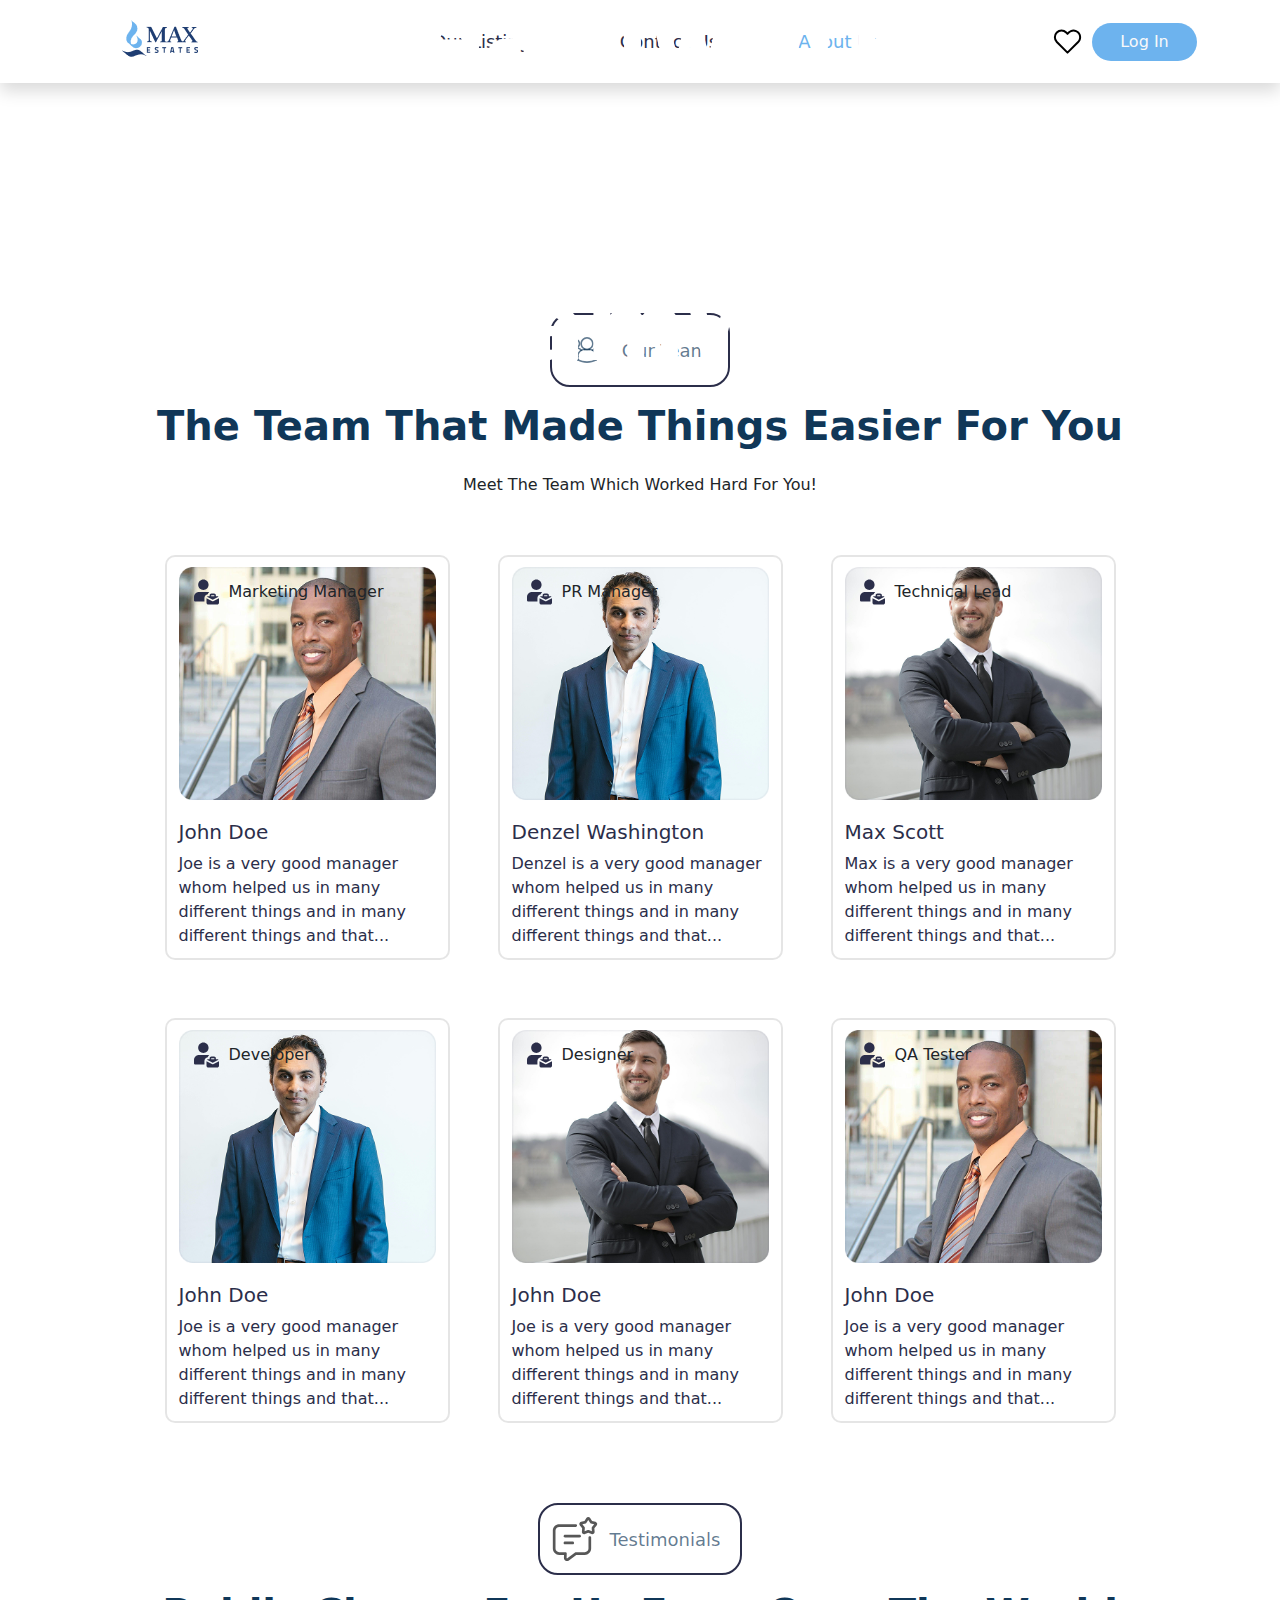
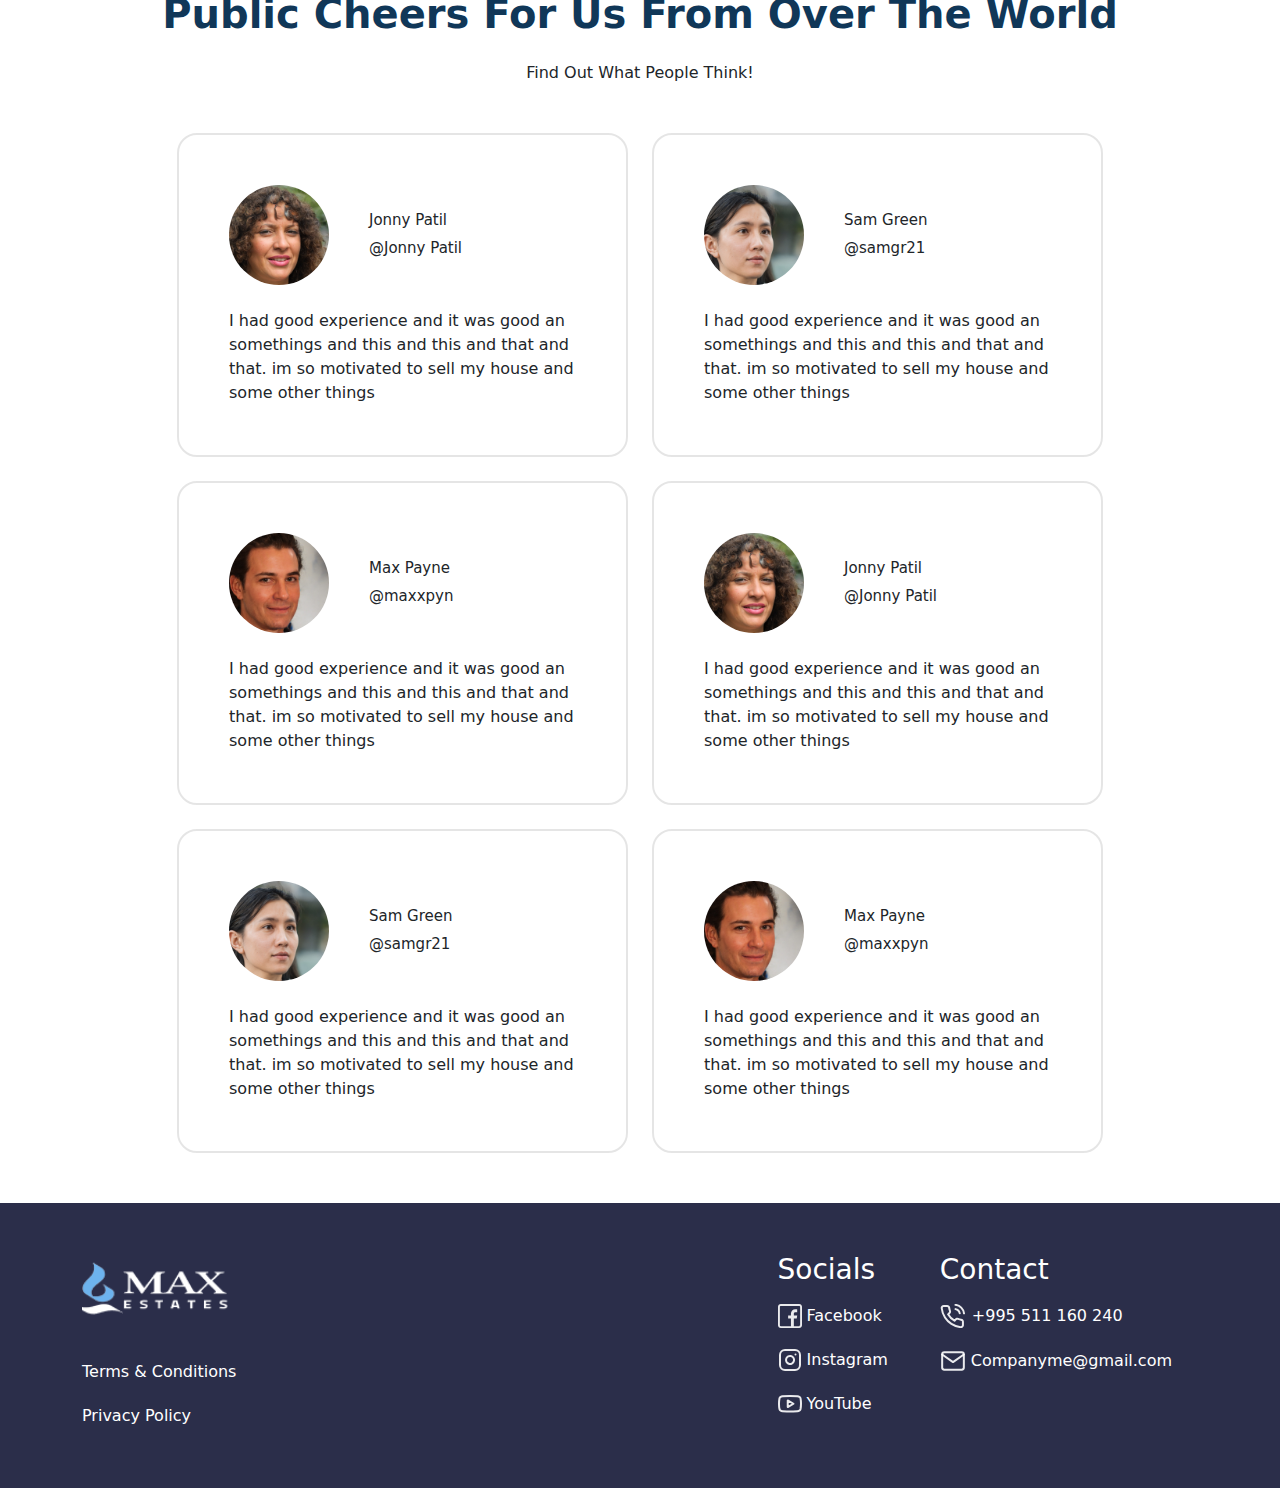
==== about.html @ 387517ab "added about page" ====
<!DOCTYPE html>
<html lang="en">
<head>
    <meta charset="UTF-8">
    <meta name="viewport" content="width=device-width, initial-scale=1.0">
    <title>Max Estates | About Us</title>
    <link rel="icon" href="/assets/images/logo.png">
    <link href="https://cdn.jsdelivr.net/npm/bootstrap@5.3.3/dist/css/bootstrap.min.css" rel="stylesheet" integrity="sha384-QWTKZyjpPEjISv5WaRU9OFeRpok6YctnYmDr5pNlyT2bRjXh0JMhjY6hW+ALEwIH" crossorigin="anonymous">
    <link rel="stylesheet" href="/assets/style/about.css">
    <link rel="stylesheet" href="/assets/style/layout/header.css">
    <link rel="stylesheet" href="/assets/style/layout/footer.css">
</head>
<body>
    <header class="shadow d-flex">
        <div class="header-item col-md-3  col-6 d-flex justify-content-center">
            <a href="index.html">
                <a href="index.html"><img src="/assets/images/logo.png" alt="max estates logo"></a>  
            </a>
        </div>
        
        <div class="header-item col-6 d-md-block d-none">
            <ul class="header-item-list d-flex align-items-center justify-content-evenly">
                <a href="listings.html"><ol>Our Listings</ol></a>
                <a href="#"><ol>Contact Us</ol></a>
                <a class="active" href="about.html"><ol>About Us</ol></a> 
            </ul>
        </div>

        <div class="header-item col-md-3 col-6 d-flex align-items-center justify-content-center">
            <div class="header-item-favorite">
                <a href="#"><img src="/assets/images/svg/heart-icon.svg" alt="heart icon"></a>
            </div>

            <div class="header-item-button">
              <a href="#"><button class="btn text-light text-center">Log In</button></a>  
            </div>
        </div>
    </header>

    <div class="container">
        <section class="landing">
            <div class="landing-image position-relative d-flex justify-content-center">
                <img src="/assets/images/about-us-cover.jpg" alt="">
                <div class="landing-image-text text-center d-flex align-items-center">
                    <p>Teamwork does make dreamwork</p>
                </div>
            </div>
        </section>

        <section class="team">
            <div class="title d-flex flex-column align-items-center ">
                <div class="title-top d-flex align-items-center">
                    <img src="/assets/images/svg/team.svg" alt="team icon">
                    <p>Our Team</p>
                </div>

                <div class="title-bottom text-center">
                    <h4>The team that made things easier for you</h4>
                    <p>Meet the team which worked hard for you!</p>
                </div>
            </div>

            <div class="team_members mt-5">
                <div class="row justify-content-center gap-5">
                    <div class="team_card col-lg-3 col-md-5 col-10">
                        <div class="team_card-image">
                            <img src="/assets/images/team-member1.png" alt="team member icon">
                            <div class="team_card-image-job d-flex align-items-start">
                                <div class="team_card-image-job_item d-flex align-items-center">
                                    <img src="/assets/images/svg/job.svg" alt="job icon">
                                    <p>Marketing Manager</p>
                                </div>
                            </div>
                        </div>
    
                        <div class="team_card-text">
                            <h5>John Doe</h5>
                            <div class="team_card-text-description">
                                <p>Joe is a very good manager whom helped us in many different things and in many different things and that...</p>
                            </div>
                        </div>
                    </div>

                    <div class="team_card col-lg-3 col-md-5 col-10">
                        <div class="team_card-image">
                            <img src="/assets/images/team-member2.png" alt="team member icon">
                            <div class="team_card-image-job d-flex align-items-start">
                                <div class="team_card-image-job_item d-flex align-items-center">
                                    <img src="/assets/images/svg/job.svg" alt="job icon">
                                    <p>PR Manager</p>
                                </div>
                            </div>
                        </div>
    
                        <div class="team_card-text">
                            <h5>Denzel Washington</h5>
                            <div class="team_card-text-description">
                                <p>Denzel is a very good manager whom helped us in many different things and in many different things and that...</p>
                            </div>
                        </div>
                    </div>

                    <div class="team_card col-lg-3 col-md-5 col-10">
                        <div class="team_card-image">
                            <img src="/assets/images/team-member3.png" alt="team member icon">
                            <div class="team_card-image-job d-flex align-items-start">
                                <div class="team_card-image-job_item d-flex align-items-center">
                                    <img src="/assets/images/svg/job.svg" alt="job icon">
                                    <p>Technical Lead</p>
                                </div>
                            </div>
                        </div>
    
                        <div class="team_card-text">
                            <h5>Max Scott</h5>
                            <div class="team_card-text-description">
                                <p>Max is a very good manager whom helped us in many different things and in many different things and that...</p>
                            </div>
                        </div>
                    </div>

                    <div class="team_card col-lg-3 col-md-5 col-10">
                        <div class="team_card-image">
                            <img src="/assets/images/team-member2.png" alt="team member icon">
                            <div class="team_card-image-job d-flex align-items-start">
                                <div class="team_card-image-job_item d-flex align-items-center">
                                    <img src="/assets/images/svg/job.svg" alt="job icon">
                                    <p>Developer</p>
                                </div>
                            </div>
                        </div>
    
                        <div class="team_card-text">
                            <h5>John Doe</h5>
                            <div class="team_card-text-description">
                                <p>Joe is a very good manager whom helped us in many different things and in many different things and that...</p>
                            </div>
                        </div>
                    </div>

                    <div class="team_card col-lg-3 col-md-5 col-10">
                        <div class="team_card-image">
                            <img src="/assets/images/team-member3.png" alt="team member icon">
                            <div class="team_card-image-job d-flex align-items-start">
                                <div class="team_card-image-job_item d-flex align-items-center">
                                    <img src="/assets/images/svg/job.svg" alt="job icon">
                                    <p>Designer</p>
                                </div>
                            </div>
                        </div>
    
                        <div class="team_card-text">
                            <h5>John Doe</h5>
                            <div class="team_card-text-description">
                                <p>Joe is a very good manager whom helped us in many different things and in many different things and that...</p>
                            </div>
                        </div>
                    </div>

                    <div class="team_card col-lg-3 col-md-5 col-10">
                        <div class="team_card-image">
                            <img src="/assets/images/team-member1.png" alt="team member icon">
                            <div class="team_card-image-job d-flex align-items-start">
                                <div class="team_card-image-job_item d-flex align-items-center">
                                    <img src="/assets/images/svg/job.svg" alt="job icon">
                                    <p>QA Tester</p>
                                </div>
                            </div>
                        </div>
    
                        <div class="team_card-text">
                            <h5>John Doe</h5>
                            <div class="team_card-text-description">
                                <p>Joe is a very good manager whom helped us in many different things and in many different things and that...</p>
                            </div>
                        </div>
                    </div>
                </div>
            </div>
        </section>

        <section class="testimonials">
            <div class="title d-flex flex-column align-items-center ">
                <div class="title-top d-flex align-items-center">
                    <img src="/assets/images/svg/testimonials.svg" alt="testimonials icon">
                    <p>Testimonials</p>
                </div>

                <div class="title-bottom text-center">
                    <h4>Public cheers for us from over the world</h4>
                    <p>Find out what people think!</p>
                </div>
            </div>

            <div class="row justify-content-center mt-4">
                <div class="col-lg-5 col-12 mt-4">
                    <div class="user d-flex flex-column justify-content-center">
                        <div class="user-top d-flex align-items-center">
                            <img src="/assets/images/user1.png" alt="user image">
                            <div class="user-name text-left">
                                <h5>Jonny Patil</h5>
                                <p>@Jonny Patil</p>
                            </div>
                        </div>
                        
                        <div class="user-bottom mt-4">
                            <p>I had good experience and it was good an somethings and this and this and that and that. im so motivated to sell my house and some other things</p>
                        </div>
                    </div>
                </div>

                <div class="col-lg-5 col-12 mt-4">
                    <div class="user d-flex flex-column justify-content-center">
                        <div class="user-top d-flex align-items-center">
                            <img src="/assets/images/user2.png" alt="user image">
                            <div class="user-name text-left">
                                <h5>Sam Green</h5>
                                <p>@samgr21</p>
                            </div>
                        </div>
                        
                        <div class="user-bottom mt-4">
                            <p>I had good experience and it was good an somethings and this and this and that and that. im so motivated to sell my house and some other things</p>
                        </div>
                    </div>
                </div>

                <div class="col-lg-5 col-12 mt-4">
                    <div class="user d-flex flex-column justify-content-center">
                        <div class="user-top d-flex align-items-center">
                            <img src="/assets/images/user3.png" alt="user image">
                            <div class="user-name text-left">
                                <h5>Max Payne</h5>
                                <p>@maxxpyn</p>
                            </div>
                        </div>
                        
                        <div class="user-bottom mt-4">
                            <p>I had good experience and it was good an somethings and this and this and that and that. im so motivated to sell my house and some other things</p>
                        </div>
                    </div>
                </div>

                <div class="col-lg-5 col-12 mt-4">
                    <div class="user d-flex flex-column justify-content-center">
                        <div class="user-top d-flex align-items-center">
                            <img src="/assets/images/user1.png" alt="user image">
                            <div class="user-name text-left">
                                <h5>Jonny Patil</h5>
                                <p>@Jonny Patil</p>
                            </div>
                        </div>
                        
                        <div class="user-bottom mt-4">
                            <p>I had good experience and it was good an somethings and this and this and that and that. im so motivated to sell my house and some other things</p>
                        </div>
                    </div>
                </div>

                <div class="col-lg-5 col-12 mt-4">
                    <div class="user d-flex flex-column justify-content-center">
                        <div class="user-top d-flex align-items-center">
                            <img src="/assets/images/user2.png" alt="user image">
                            <div class="user-name text-left">
                                <h5>Sam Green</h5>
                                <p>@samgr21</p>
                            </div>
                        </div>
                        
                        <div class="user-bottom mt-4">
                            <p>I had good experience and it was good an somethings and this and this and that and that. im so motivated to sell my house and some other things</p>
                        </div>
                    </div>
                </div>

                <div class="col-lg-5 col-12 mt-4">
                    <div class="user d-flex flex-column justify-content-center">
                        <div class="user-top d-flex align-items-center">
                            <img src="/assets/images/user3.png" alt="user image">
                            <div class="user-name text-left">
                                <h5>Max Payne</h5>
                                <p>@maxxpyn</p>
                            </div>
                        </div>
                        
                        <div class="user-bottom mt-4">
                            <p>I had good experience and it was good an somethings and this and this and that and that. im so motivated to sell my house and some other things</p>
                        </div>
                    </div>
                </div>
            </div>
        </section>
    </div>

    <footer class="footer">
        <div class="container">
            <div class="footer__items">
                <div class="footer__policy">
                    <img src="/assets/images/logo-white.png" alt="max estates logo">
                    <p>Terms & Conditions</p>
                    <p>Privacy Policy</p>
                </div>

                <div class="footer__info">
                    <div class="footer__info-parent">
                        <h3>Socials</h3>
                        <div class="footer__info-parent-item">
                            <img src="/assets/images/svg/facebook-icon.svg" alt="facebook icon">
                            <p>Facebook</p>
                        </div>

                        <div class="footer__info-parent-item">
                            <img src="/assets/images/svg/instagram.svg" alt="instagram icon">
                            <p>Instagram</p>
                        </div>

                        <div class="footer__info-parent-item">
                            <img src="/assets/images/svg/youtube.svg" alt="youtube icon">
                            <p>YouTube</p>
                        </div>
                    </div>

                    <div class="footer__info-parent">
                        <h3>Contact</h3>
                        <div class="footer__info-parent-item">
                            <img src="/assets/images/svg/phone-call.svg" alt="phone icon">
                            <p>+995 511 160 240</p>
                        </div>

                        <div class="footer__info-parent-item">
                            <img src="/assets/images/svg/mail.svg" alt="mail icon">
                            <p>Companyme@gmail.com</p>
                        </div>
                    </div>
                </div>
            </div>
        </div>
    </footer>
</body>
</html>
---- assets/style/about.css ----
p {
  margin: 0;
}

.landing {
  padding: 100px 0;
}
.landing-image img {
  width: 100%;
  border-radius: 50px;
}
.landing-image-text {
  position: absolute;
  width: 65%;
  height: 100%;
  font-size: 96px;
  color: #fff;
  text-transform: capitalize;
  font-weight: bold;
}
@media only screen and (max-width: 990px) {
  .landing-image-text {
    font-size: 35px;
  }
}
@media only screen and (max-width: 600px) {
  .landing-image-text {
    font-size: 30px;
  }
}
@media only screen and (max-width: 320px) {
  .landing-image-text {
    font-size: 25px;
  }
}

.title {
  text-transform: capitalize;
}
.title-top {
  padding: 10px;
  border: 2px solid #2b2e4a;
  border-radius: 20px;
  color: #2b2e4a;
}
.title-top:hover {
  color: #fff;
  background-color: #2b2e4a;
  transition: all 0.3s;
}
.title-top:hover img {
  filter: invert(100%) sepia(6%) saturate(3%) hue-rotate(1deg) brightness(105%) contrast(100%);
}
.title-top:hover p {
  color: #fff;
}
.title-top img {
  width: 50px;
}
.title-top p {
  color: rgba(16, 55, 88, 0.6588235294);
  padding: 0px 10px;
  font-size: 18px;
}
.title-bottom h4 {
  color: #103758;
  font-size: 40px;
  padding: 15px 0;
  font-weight: 700;
}
.title-bottom p {
  font-size: 16px;
}

.team {
  padding: 30px 0;
}
.team_card {
  border: 2px solid rgba(0, 0, 0, 0.1019607843);
  border-radius: 10px;
  margin-top: 10px;
}
.team_card-image {
  position: relative;
  padding: 10px 0;
}
.team_card-image img {
  width: 100%;
}
.team_card-image-job {
  height: 100%;
  position: absolute;
  padding: 10px 15px;
  bottom: 0;
}
.team_card-image-job_item img {
  width: 25px;
  height: 50px;
}
.team_card-image-job_item p {
  padding: 0px 10px;
}
.team_card-text {
  padding: 10px 0;
  color: #2b2e4a;
}

.testimonials {
  padding: 50px 0;
}
.testimonials .user {
  border: 2px solid rgba(0, 0, 0, 0.1019607843);
  border-radius: 20px;
  padding: 50px;
}
.testimonials .user-top img {
  border-radius: 50%;
  width: 100px;
}
.testimonials .user-name {
  padding: 0px 40px;
}
.testimonials .user-name h5, .testimonials .user-name p {
  font-size: 15px;
}/*# sourceMappingURL=about.css.map */
---- assets/style/layout/header.css ----
a {
  color: unset;
  text-decoration: unset;
}

ol {
  padding: 0;
}

header .header-item {
  padding: 20px 0;
}
header .header-item-list {
  font-size: 18px;
  height: 100%;
  width: 100%;
  color: #2b2e4a;
}
header .header-item-list ol:hover {
  color: #6db3ee;
  transition: all 0.2s;
}
header .header-item-favorite {
  padding: 0px 10px;
}
header .header-item-button {
  background-color: #6db3ee;
  border-radius: 100px;
  padding: 0px 15px;
}

.active {
  color: #6db3ee;
}/*# sourceMappingURL=header.css.map */
---- assets/style/layout/footer.css ----
.footer {
  color: #fff;
  background-color: #2B2E4A;
  padding: 50px 0;
}
@media only screen and (max-width: 800px) {
  .footer {
    text-align: center;
  }
}
.footer p {
  margin: 0;
}
.footer__items {
  display: flex;
  justify-content: space-between;
}
@media only screen and (max-width: 800px) {
  .footer__items {
    display: flex;
    flex-direction: column;
    align-items: center;
  }
}
.footer__policy p {
  padding: 10px 0;
}
.footer__policy img {
  width: 150px;
  padding-bottom: 30px;
}
.footer__info {
  display: flex;
  justify-content: space-around;
  width: 40%;
}
@media only screen and (max-width: 800px) {
  .footer__info {
    display: flex;
    flex-direction: column;
    text-align: center;
    align-items: center;
  }
}
@media only screen and (max-width: 800px) {
  .footer__info-parent {
    margin: 20px 0;
  }
}
.footer__info-parent-item {
  display: flex;
  align-items: center;
  padding: 10px 0;
}
.footer__info-parent-item p {
  margin-left: 5px;
}/*# sourceMappingURL=footer.css.map */
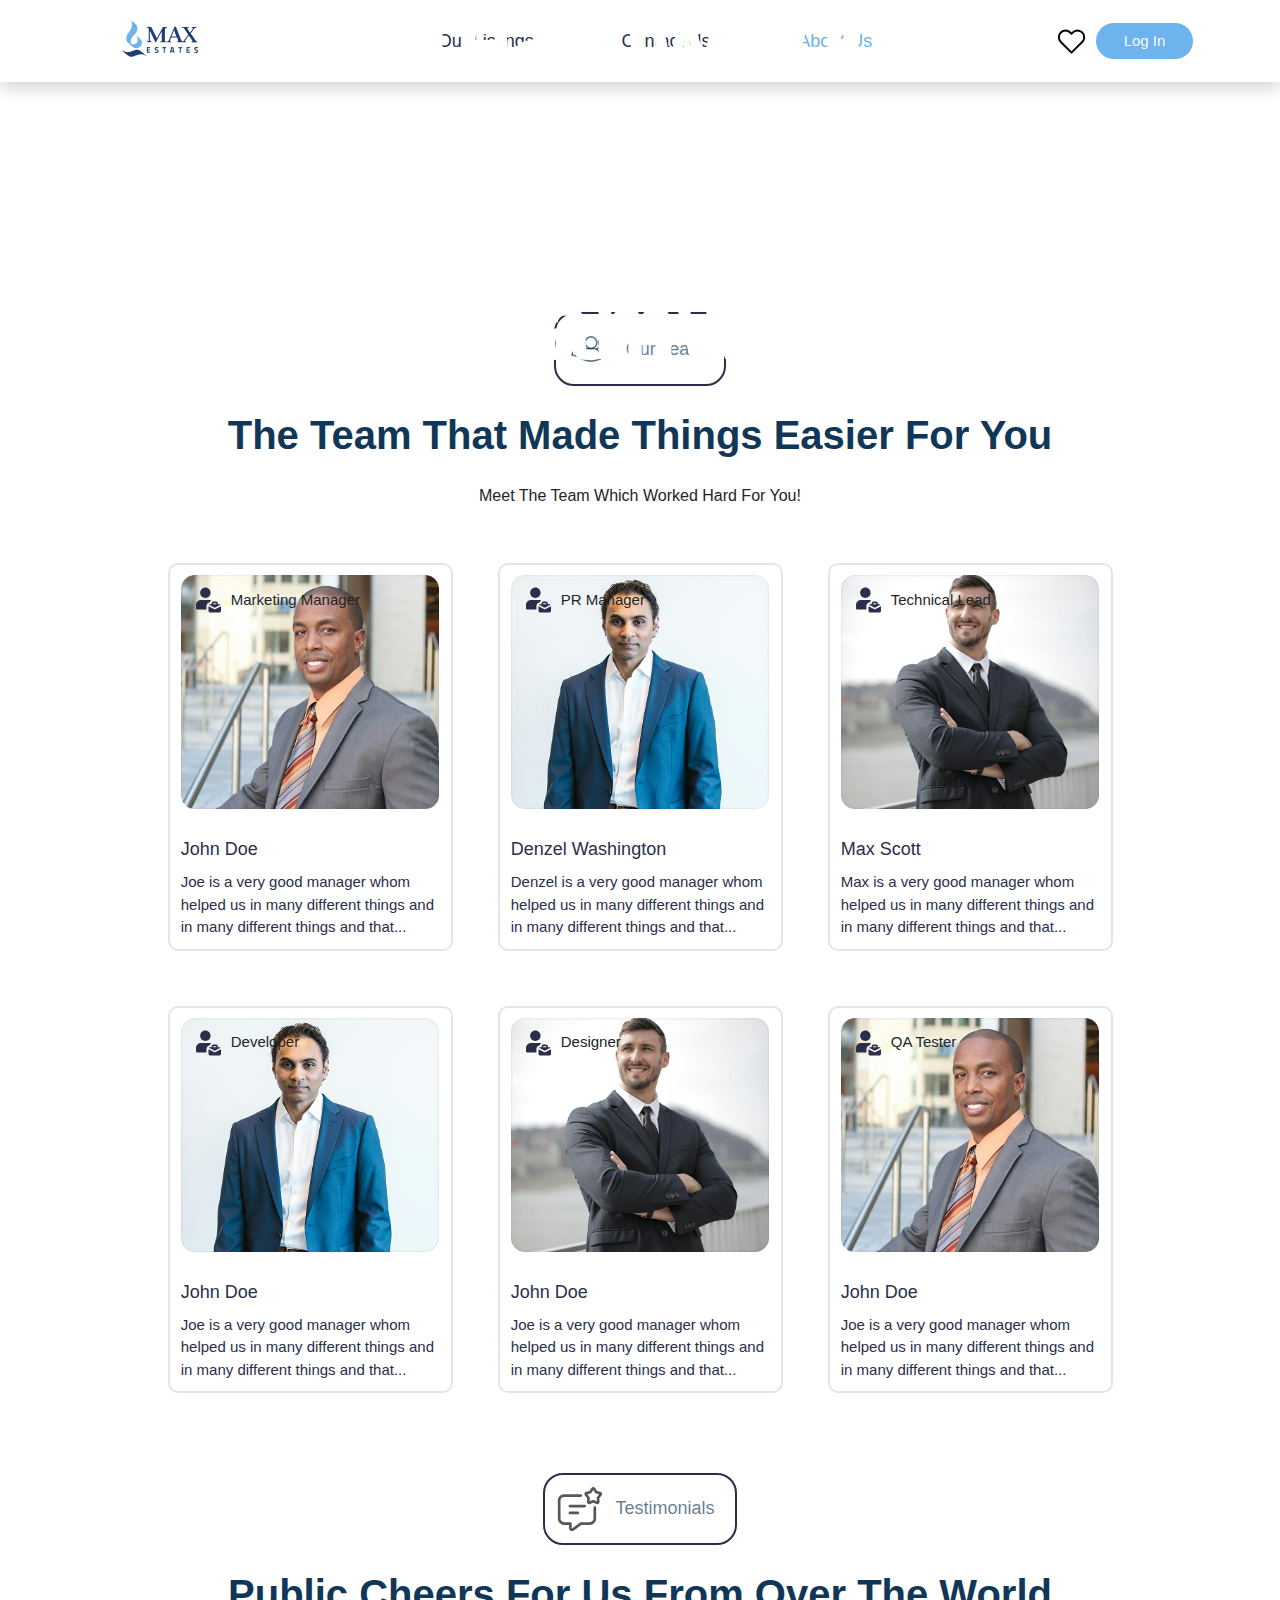
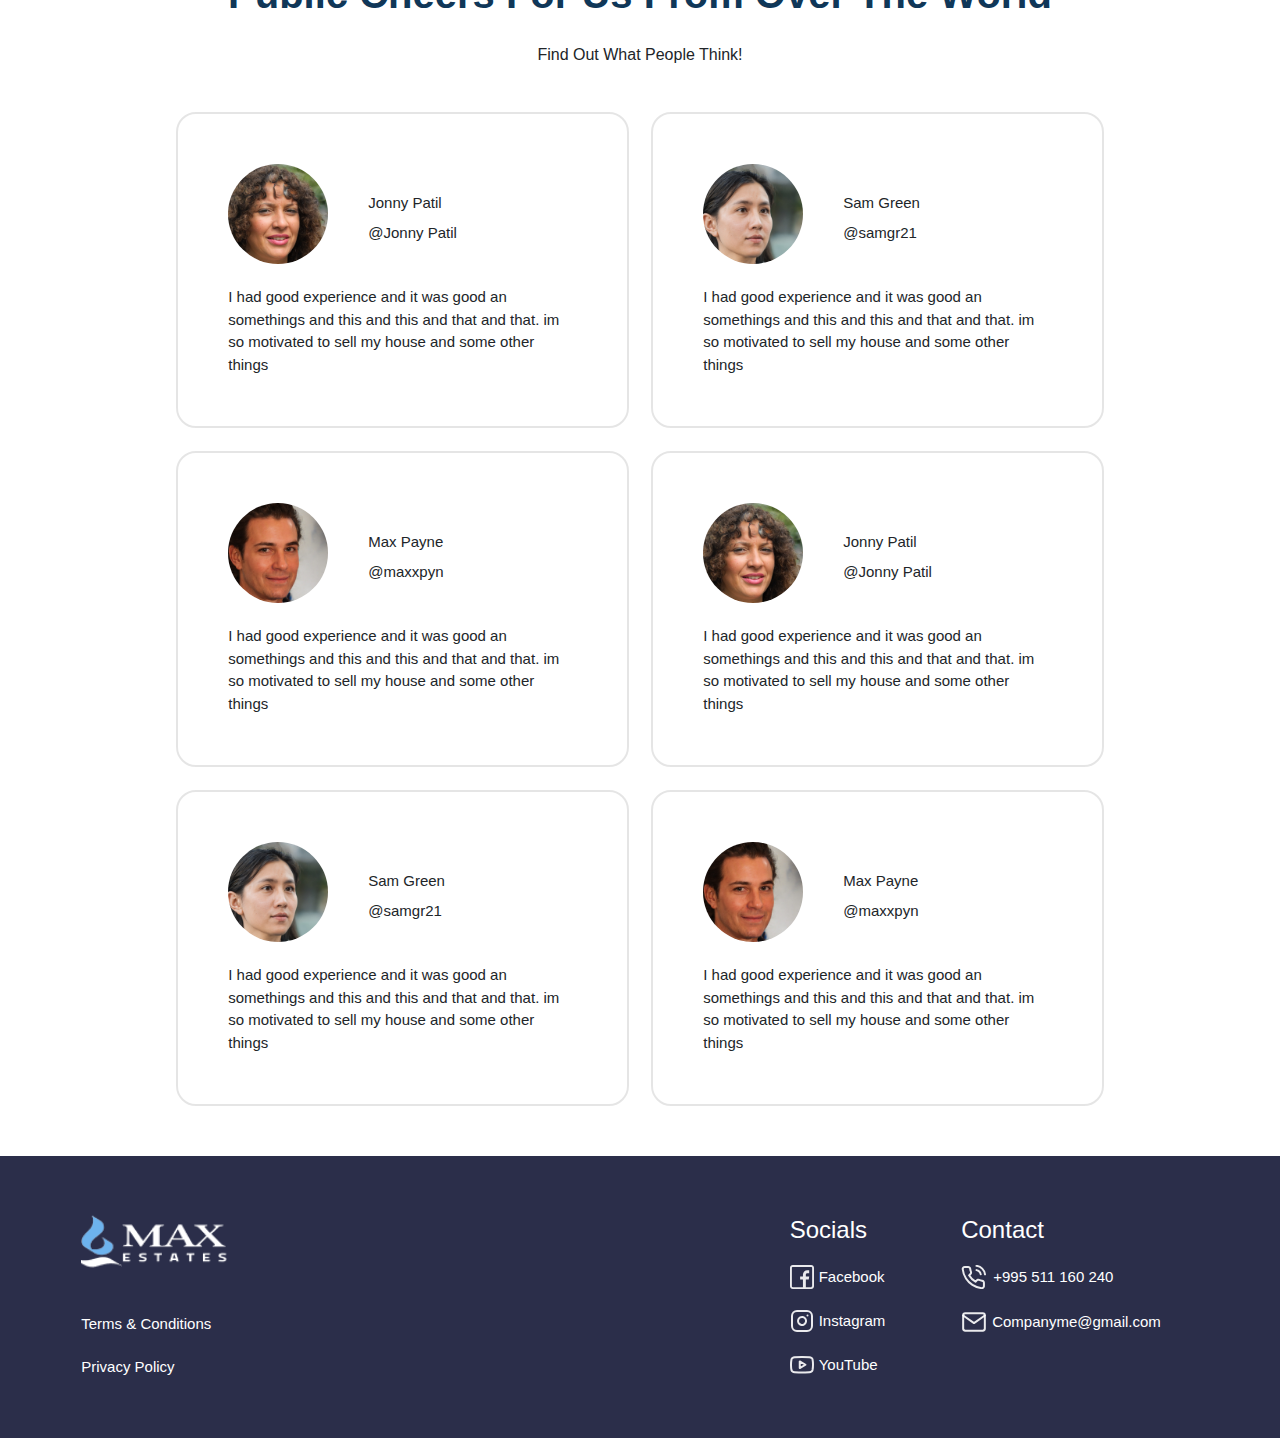
==== commit b0f96baa: "added mobile navigation menu" ====
--- a/about.html
+++ b/about.html
@@ -6,6 +6,8 @@
     <title>Max Estates | About Us</title>
     <link rel="icon" href="/assets/images/logo.png">
     <link href="https://cdn.jsdelivr.net/npm/bootstrap@5.3.3/dist/css/bootstrap.min.css" rel="stylesheet" integrity="sha384-QWTKZyjpPEjISv5WaRU9OFeRpok6YctnYmDr5pNlyT2bRjXh0JMhjY6hW+ALEwIH" crossorigin="anonymous">
+    <link rel="stylesheet" href="https://cdnjs.cloudflare.com/ajax/libs/font-awesome/4.7.0/css/font-awesome.min.css">
+    <link rel="stylesheet" href="https://www.w3schools.com/w3css/4/w3.css">
     <link rel="stylesheet" href="/assets/style/about.css">
     <link rel="stylesheet" href="/assets/style/layout/header.css">
     <link rel="stylesheet" href="/assets/style/layout/footer.css">
@@ -21,18 +23,37 @@
         <div class="header-item col-6 d-md-block d-none">
             <ul class="header-item-list d-flex align-items-center justify-content-evenly">
                 <a href="listings.html"><ol>Our Listings</ol></a>
-                <a href="#"><ol>Contact Us</ol></a>
+                <a href="contact.html"><ol>Contact Us</ol></a>
                 <a class="active" href="about.html"><ol>About Us</ol></a> 
             </ul>
         </div>
 
-        <div class="header-item col-md-3 col-6 d-flex align-items-center justify-content-center">
+        <div class="header-item col-md-3 col-6 d-none d-md-flex align-items-center justify-content-center">
             <div class="header-item-favorite">
                 <a href="#"><img src="/assets/images/svg/heart-icon.svg" alt="heart icon"></a>
             </div>
 
             <div class="header-item-button">
               <a href="#"><button class="btn text-light text-center">Log In</button></a>  
+            </div>
+        </div>
+
+        <div class="burger-menu col-6 d-md-none d-block d-flex flex-column align-items-center justify-content-center">
+            <a onclick="menuOpen()" id="burgerMenuOn" href="#" class="burger-icon">
+                <i class="fa fa-bars"></i>
+            </a>
+            
+            <div id="mobileNav" class="shadow burger-menu-nav w3-animate-right">
+                <div class="d-flex justify-content-end">
+                    <a onclick="menuClose()" id="burgerMenuOff" class="burger-close" href="#">
+                        <i class="fa fa-times" aria-hidden="true"></i>
+                    </a>
+                </div>
+                <ul class="text-right">
+                    <a href="listings.html"><ol>Our Listings</ol></a>
+                    <a href="contact.html"><ol>Contact Us</ol></a>
+                    <a class="active" href="about.html"><ol>About Us</ol></a> 
+                </ul>
             </div>
         </div>
     </header>
@@ -348,5 +369,7 @@
             </div>
         </div>
     </footer>
+
+    <script src="/assets/js/script.js"></script>
 </body>
 </html>--- a/assets/style/layout/header.css
+++ b/assets/style/layout/header.css
@@ -28,6 +28,35 @@
   border-radius: 100px;
   padding: 0px 15px;
 }
+header .burger-menu .burger-icon {
+  font-size: 30px;
+  color: #6db3ee;
+}
+header .burger-menu .open {
+  display: block;
+}
+header .burger-menu-nav {
+  position: absolute;
+  right: 0;
+  top: 0;
+  padding: 20px 50px;
+  background-color: #fff;
+  z-index: 1;
+  height: 100%;
+  box-shadow: -13px 0px 20px -14px rgba(0, 0, 0, 0.75);
+  display: none;
+}
+header .burger-menu-nav ul {
+  margin-top: 30px;
+}
+header .burger-menu-nav ul ol {
+  padding: 5px 0;
+  font-size: 20px;
+}
+header .burger-menu-nav .burger-close {
+  font-size: 30px;
+  color: #6db3ee;
+}
 
 .active {
   color: #6db3ee;
